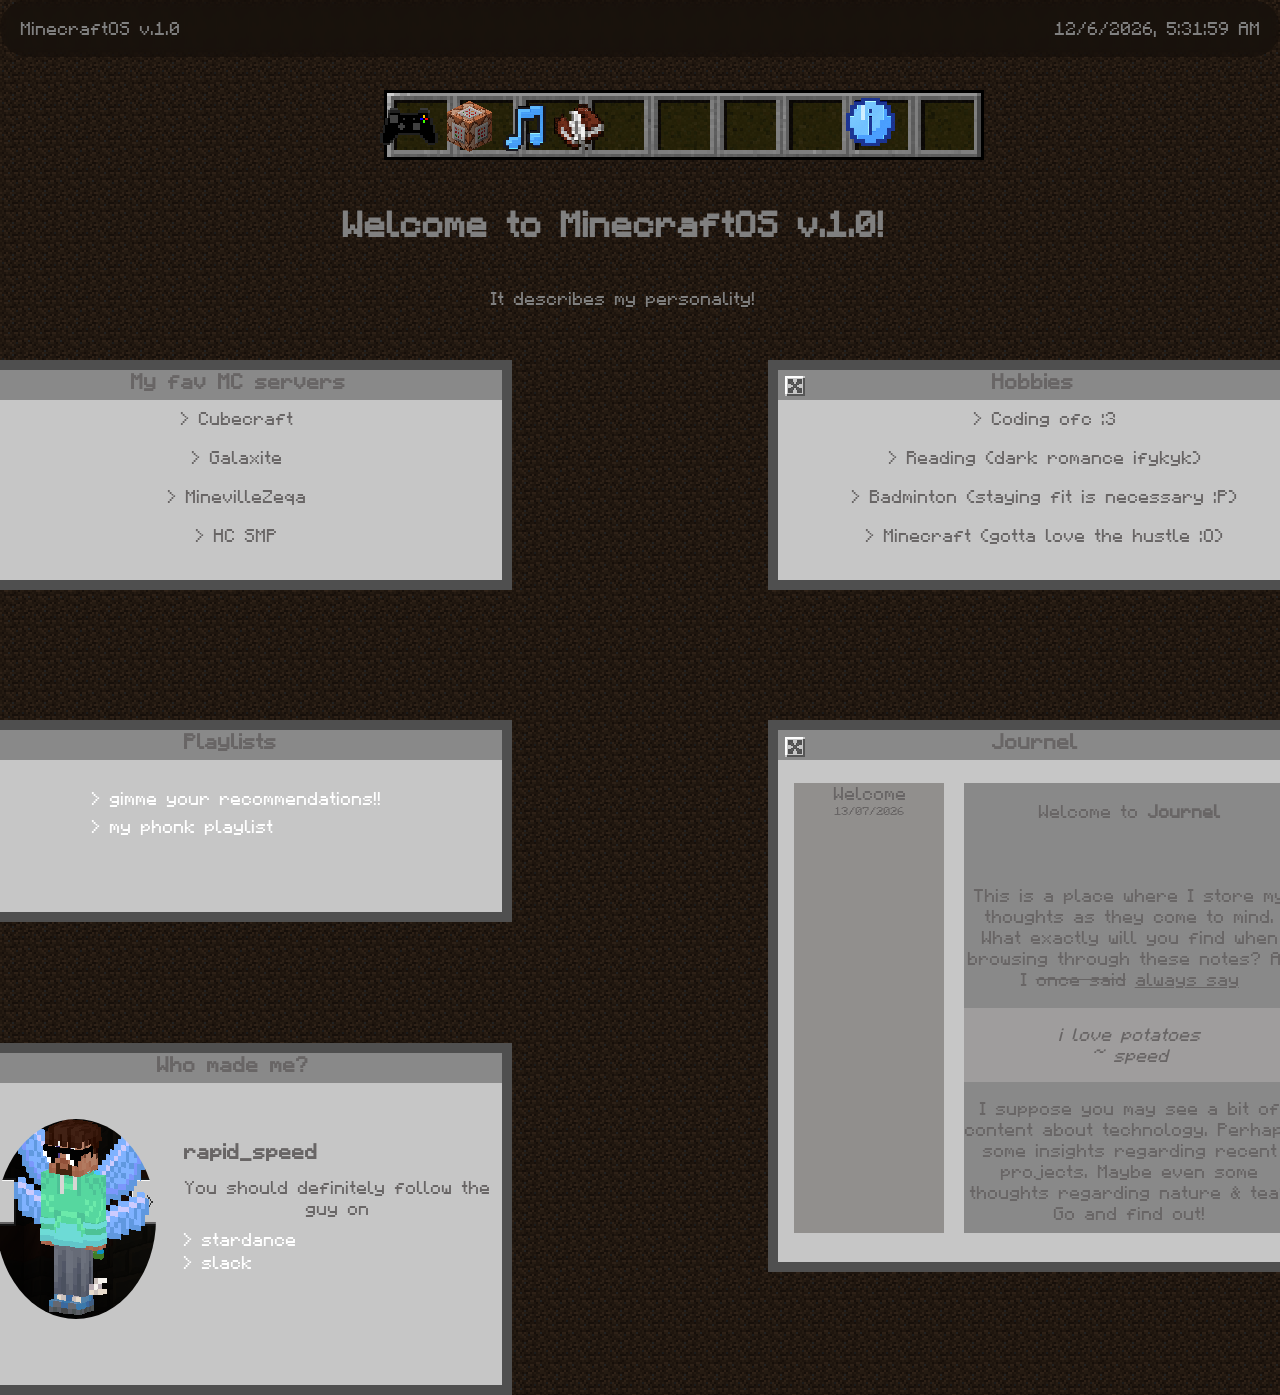
==== index.html @ 85b0ccad "changed the name due to github pages" ====
<!DOCTYPE html>
<html>
<head>

<link rel="stylesheet" type="text/css" href="styles.css" />

<style>
@font-face {
    font-family: myFont;
    src: url("font.ttf");
}

html, body {
    margin: 0;
    padding: 0;
    width: 100%;
    min-height: 100vh;

    background-image: url("./menu_background.png");
    background-repeat: repeat;
    background-size: 32px 32px;
    image-rendering: pixelated;

    font-family: myFont;
    font-size: 18px;
    color: white;
}

h1, h2, p, div {
    text-align: center;
}

a {
    color: white;
    text-decoration: none;
}

a:hover {
    text-decoration: underline;
}
</style>
</head>

<body>

<div style="position: absolute; width: 100%; display: flex;border-radius: 32px; backdrop-filter: blur(5px); background-color: rgba(0, 0, 0, 0.25); justify-content: space-between;color:grey;">
  <p style="margin-left: 20px;">

      MinecraftOS v.1.0

  </p>

  <p id="timeElement" style="margin-right: 20px;">

      9/7/2026 6:40 PM

  </p>
</div>

<div style="position: absolute; top: 10%; left: 30%;">
    <img src="./Hotbar.png" width="600" height="70" />
</div>

<div id="welcome">
  <h1 style="color: grey; position: absolute; top: 20%; right: 31%;">Welcome to MinecraftOS v.1.0!</h1>

  <p id="welcomeheader" style="color: grey; position: absolute; top: 30%; right: 41%;">

      It describes my personality!

  </p>
</div>

<div>
    <img class="hotbar_item" style="top: 10%; right: 65%; width: 80px;" id="hobbyopen" src="./controller.png" />
    <img class="hotbar_item" style="top: 10.5%; right: 60.8%; width: 65px;" id="serveropen" src="./command block.jpg" />
    <img class="hotbar_item" style="top: 10.5%; right: 56.5%; width: 65px;" id="playlistsopen" src="./music.png" />
    <img class="hotbar_item" style="top: 9%; right: 49.8%; width: 130px;" id="notesopen" src="./notes.png" />
    <img class="hotbar_item" style="top: 9%; right: 28.6%; width: 87px;" id="infoopen" src="./info.png" />
</div>

<div class="window" id="hobbies" style="top:40%; left:60%">
    <div class="header" id="hobbiesheader"><h3 style="position:absolute; top: -70%; left: 40%;">Hobbies</h3></div> 
    <img class="close_button" style="top: 2.7%; right: 95%;" id="hobbyclose" src="./close button.png" />
    <h2>    </h2>
    <p>> Coding ofc :3</p>
    <p>> Reading (dark romance ifykyk)</p>
    <p>> Badminton (staying fit is necessary :P)</p>
    <p>> Minecraft (gotta love the hustle :O)</p>
</div>

<div class="window" id="playlists" style="height:150px; top:80%; right:60%;">
    <div class="header" id="playlistsheader"><h3 style="position:absolute; top: -70%; left: 40%;">Playlists</h3></div> 
    <img class="close_button" style="top: 3%; right: 95%;" id="playlistsclose" src="./close button.png" />
    <a style="position: absolute; top: 47%; right: 43%" href="https://youtube.com/playlist?list=PLT7Ol2AKWklCHK6BbOhhik7yre0k9Wv-M&si=TyrV-E7RGk2WcLam">
        > my phonk playlist
    </a>

    <br><br>

    <a href="https://www.youtube.com/playlist?list=PLT7Ol2AKWklDM96JOvUnGxAwjQfPcoVIT">
        > gimme your recommendations!!
    </a>
</div>

<div class="window" id="server" style="top:40%; right:60%;">
    <div class="header" id="serverheader"><h3 style="position:absolute; top: -70%; left: 30%;">My fav MC servers</h3></div>
    <img class="close_button" style="top: 3%; right: 95%;" id="serverclose" src="./close button.png" />
    <h2>   

    </h2>
    <p>> Cubecraft</p>
    <p>> Galaxite</p>
    <p>> MinevilleZeqa</p>
    <p>> HC SMP</p>
</div>

<div class="window" id="notes" style="top:80%; left: 60%; width: 500px; height: 500px;">
    <div class="header" id="notesheader"><h3 style="position:absolute; top: -70%; left: 40%;">Journel</h3></div>
    <img class="close_button" style="top: 1.4%; right: 95%;" id="notesclose" src="./close button.png" />
    <div id="sidebar" style="background-color: #918f8d; width: 150px; height: 450px; position: absolute; top: 10%;">

    </div>

    <div id="notescontent" contenteditable="true" 
         style="background-color: #898989; width: 330px; height: 450px; position: absolute; left: 35%; top: 10%">

    </div>
</div>

<div class="window" id="info" style="bottom: -55%; right: 60%; height: 300px; width: 500px;">
    <div class="header" id="infoheader"><h3 style="position:absolute; top: -70%; left: 35%;">Who made me?</h3></div>
    <img class="close_button" style="top: 1.4%; right: 95%;" id="infoclose" src="./close button.png" />
    <img style="position: absolute; top: 20%; right: 65%; height: 200px; width: 160px; border-radius: 50%;" src="./pfp.png" />
    <h3 style="position: absolute; top: 20%; left: 40%;">rapid_speed</h3>
    <p style="position: absolute; top: 32%; left: 38%;">You should definitely follow the guy on </p>
    <a style="position: absolute; top: 53%; left: 40%;" href="https://stardance.hackclub.com/@rapidSpeed">> stardance</a>
    <a style="position: absolute; top: 60%; left: 40%;" href="https://hackclub.enterprise.slack.com/team/U0BF0SMUBCK">> slack</a>
</div>

<script src="script.js"></script>

</body>

</html>
---- styles.css ----
.window
{
    border:10px solid #4f4f4f;
    padding:16px;
    position: absolute;
    background-color: #c6c6c6;
    width: 500px;
    color: #686565;
}

.close_button
{
    cursor: pointer;
    width: 20px;
    position: absolute;
}

.hotbar_item
{
    cursor: pointer;
    position: absolute;
}

.header
{
    cursor: grab;
    background-color: #898989;
    position: absolute;
    width: 532px;
    height:30px;
    top:0%; 
    right:0%;
}
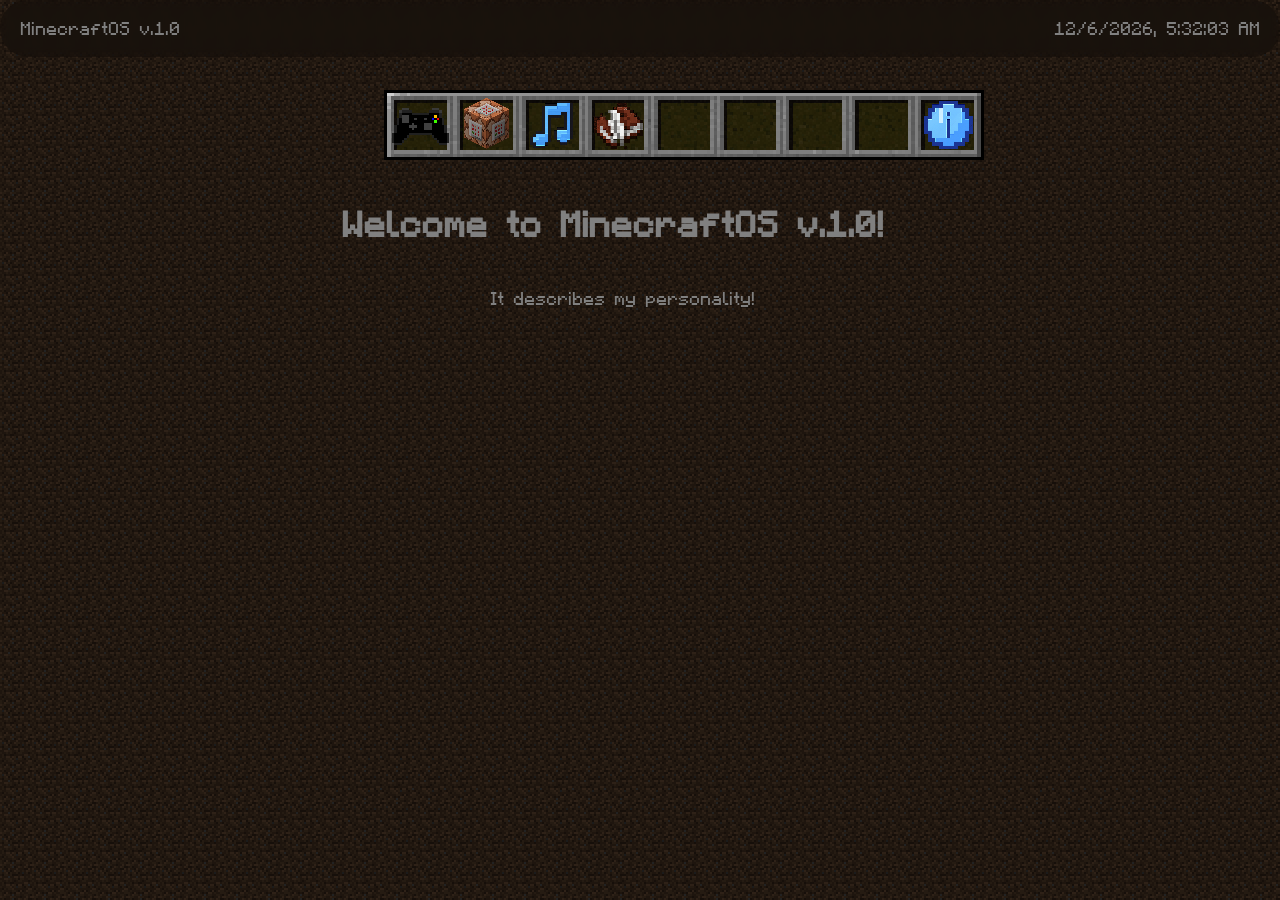
==== commit 53aa1eb0: "Merge branch 'main' of https://github.com/rapidSpeed4652/MinecraftOS" ====
--- a/index.html
+++ b/index.html
@@ -57,10 +57,6 @@
   </p>
 </div>
 
-<div style="position: absolute; top: 10%; left: 30%;">
-    <img src="./Hotbar.png" width="600" height="70" />
-</div>
-
 <div id="welcome">
   <h1 style="color: grey; position: absolute; top: 20%; right: 31%;">Welcome to MinecraftOS v.1.0!</h1>
 
@@ -71,12 +67,13 @@
   </p>
 </div>
 
-<div>
-    <img class="hotbar_item" style="top: 10%; right: 65%; width: 80px;" id="hobbyopen" src="./controller.png" />
-    <img class="hotbar_item" style="top: 10.5%; right: 60.8%; width: 65px;" id="serveropen" src="./command block.jpg" />
-    <img class="hotbar_item" style="top: 10.5%; right: 56.5%; width: 65px;" id="playlistsopen" src="./music.png" />
-    <img class="hotbar_item" style="top: 9%; right: 49.8%; width: 130px;" id="notesopen" src="./notes.png" />
-    <img class="hotbar_item" style="top: 9%; right: 28.6%; width: 87px;" id="infoopen" src="./info.png" />
+<div style="position: absolute; top: 10%; left: 30%;">
+    <img src="./Hotbar.png" width="600" height="70" />
+    <img class="hotbar_item" style="top: 0px; right: 525px; width: 80px;" id="hobbyopen" src="./controller.png" />
+    <img class="hotbar_item" style="top: 2px; right: 465px; width: 65px;" id="serveropen" src="./command block.jpg" />
+    <img class="hotbar_item" style="top: 2px; right: 400px; width: 65px;" id="playlistsopen" src="./music.png" />
+    <img class="hotbar_item" style="top: -10px; right: 302px; width: 130px;" id="notesopen" src="./notes.png" />
+    <img class="hotbar_item" style="top: -6px; right: -8px; width: 87px;" id="infoopen" src="./info.png" />
 </div>
 
 <div class="window" id="hobbies" style="top:40%; left:60%">
--- a/styles.css
+++ b/styles.css
@@ -6,6 +6,7 @@
     background-color: #c6c6c6;
     width: 500px;
     color: #686565;
+    display:none;
 }
 
 .close_button
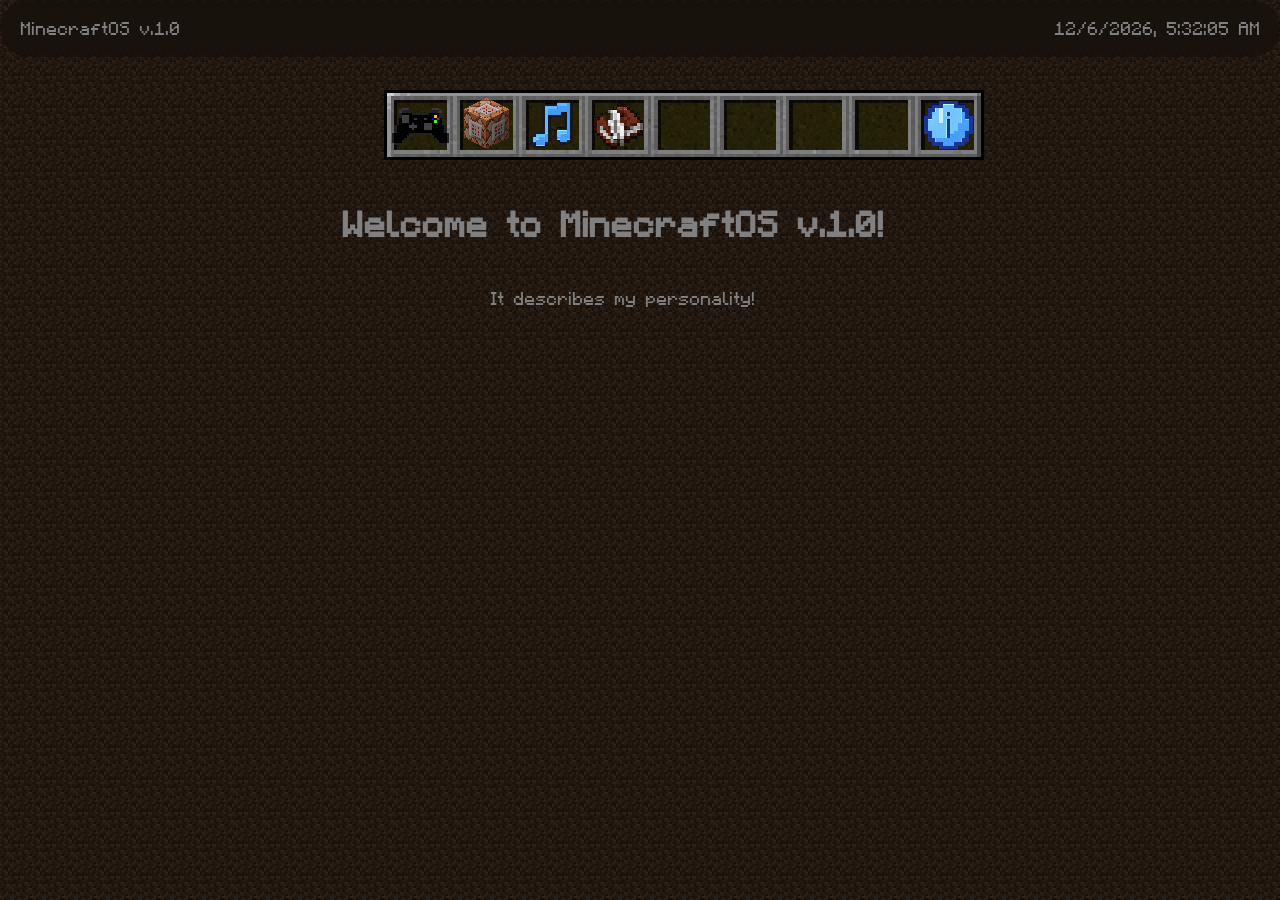
==== commit 0016f782: "Added maximising and restoring of windows" ====
--- a/index.html
+++ b/index.html
@@ -77,62 +77,85 @@
 </div>
 
 <div class="window" id="hobbies" style="top:40%; left:60%">
-    <div class="header" id="hobbiesheader"><h3 style="position:absolute; top: -70%; left: 40%;">Hobbies</h3></div> 
-    <img class="close_button" style="top: 2.7%; right: 95%;" id="hobbyclose" src="./close button.png" />
-    <h2>    </h2>
-    <p>> Coding ofc :3</p>
-    <p>> Reading (dark romance ifykyk)</p>
-    <p>> Badminton (staying fit is necessary :P)</p>
-    <p>> Minecraft (gotta love the hustle :O)</p>
+    <div class="header" id="hobbiesheader">
+        <h3 class="header_text">Hobbies</h3>
+        <img class="close_button" id="hobbyclose" src="./close button.png" />
+        <img class="maximise_button" id="hobbymaximise" src="./maximise.png" />
+    </div>
+
+    <div class="content" id="hobbycontent">
+        <p>> Coding ofc :3</p>
+        <p>> Reading (dark romance ifykyk)</p>
+        <p>> Badminton (staying fit is necessary :P)</p>
+        <p>> Minecraft (gotta love the hustle :O)</p>
+    </div>
 </div>
 
 <div class="window" id="playlists" style="height:150px; top:80%; right:60%;">
-    <div class="header" id="playlistsheader"><h3 style="position:absolute; top: -70%; left: 40%;">Playlists</h3></div> 
-    <img class="close_button" style="top: 3%; right: 95%;" id="playlistsclose" src="./close button.png" />
-    <a style="position: absolute; top: 47%; right: 43%" href="https://youtube.com/playlist?list=PLT7Ol2AKWklCHK6BbOhhik7yre0k9Wv-M&si=TyrV-E7RGk2WcLam">
-        > my phonk playlist
-    </a>
+    <div class="header" id="playlistsheader">
+        <h3 class="header_text">Playlists</h3>
+        <img class="close_button" id="playlistsclose" src="./close button.png" />
+        <img class="maximise_button" id="playlistmaximise" src="./maximise.png" />
+    </div>
 
-    <br><br>
+    <div class="content" id="playlistcontent">
+        <a href="https://youtube.com/playlist?list=PLT7Ol2AKWklCHK6BbOhhik7yre0k9Wv-M&si=TyrV-E7RGk2WcLam">
+            > my phonk playlist
+        </a>
 
-    <a href="https://www.youtube.com/playlist?list=PLT7Ol2AKWklDM96JOvUnGxAwjQfPcoVIT">
-        > gimme your recommendations!!
-    </a>
+        <br><br>
+
+        <a href="https://www.youtube.com/playlist?list=PLT7Ol2AKWklDM96JOvUnGxAwjQfPcoVIT">
+            > gimme your recommendations!!
+        </a>
+    </div>
 </div>
 
 <div class="window" id="server" style="top:40%; right:60%;">
-    <div class="header" id="serverheader"><h3 style="position:absolute; top: -70%; left: 30%;">My fav MC servers</h3></div>
-    <img class="close_button" style="top: 3%; right: 95%;" id="serverclose" src="./close button.png" />
-    <h2>   
-
-    </h2>
-    <p>> Cubecraft</p>
-    <p>> Galaxite</p>
-    <p>> MinevilleZeqa</p>
-    <p>> HC SMP</p>
+    <div class="header" id="serverheader">
+        <h3 class="header_text">My fav MC servers</h3>
+        <img class="close_button" id="serverclose" src="./close button.png" />
+        <img class="maximise_button" id="servermaximise" src="./maximise.png" />
+    </div>
+    
+    <div class="content" id="servercontent">
+        <p>> Cubecraft</p>
+        <p>> Galaxite</p>
+        <p>> MinevilleZeqa</p>
+        <p>> HC SMP</p>
+    </div>
 </div>
 
 <div class="window" id="notes" style="top:80%; left: 60%; width: 500px; height: 500px;">
-    <div class="header" id="notesheader"><h3 style="position:absolute; top: -70%; left: 40%;">Journel</h3></div>
-    <img class="close_button" style="top: 1.4%; right: 95%;" id="notesclose" src="./close button.png" />
-    <div id="sidebar" style="background-color: #918f8d; width: 150px; height: 450px; position: absolute; top: 10%;">
-
+    <div class="header" id="notesheader">
+        <h3 class="header_text">Journel</h3>
+        <img class="close_button" id="notesclose" src="./close button.png" />
+        <img class="maximise_button" id="notesmaximise" src="./maximise.png" />
     </div>
 
-    <div id="notescontent" contenteditable="true" 
-         style="background-color: #898989; width: 330px; height: 450px; position: absolute; left: 35%; top: 10%">
+    <div class="notes-container">
+        <div id="sidebar" style="background-color: #918f8d;"></div>
 
+        <div id="notescontent" contenteditable="true" 
+            style="background-color: #898989;">
+        </div>
     </div>
 </div>
 
 <div class="window" id="info" style="bottom: -55%; right: 60%; height: 300px; width: 500px;">
-    <div class="header" id="infoheader"><h3 style="position:absolute; top: -70%; left: 35%;">Who made me?</h3></div>
-    <img class="close_button" style="top: 1.4%; right: 95%;" id="infoclose" src="./close button.png" />
-    <img style="position: absolute; top: 20%; right: 65%; height: 200px; width: 160px; border-radius: 50%;" src="./pfp.png" />
-    <h3 style="position: absolute; top: 20%; left: 40%;">rapid_speed</h3>
-    <p style="position: absolute; top: 32%; left: 38%;">You should definitely follow the guy on </p>
-    <a style="position: absolute; top: 53%; left: 40%;" href="https://stardance.hackclub.com/@rapidSpeed">> stardance</a>
-    <a style="position: absolute; top: 60%; left: 40%;" href="https://hackclub.enterprise.slack.com/team/U0BF0SMUBCK">> slack</a>
+    <div class="header" id="infoheader">
+        <h3 class="header_text">Who made me?</h3>
+        <img class="close_button" id="infoclose" src="./close button.png" />
+        <img class="maximise_button" id="infomaximise" src="./maximise.png" />
+    </div>
+
+    <div class="content" id="infocontent">
+        <img style="position: absolute; top: 20%; right: 65%; height: 200px; width: 160px; border-radius: 50%;" src="./pfp.png" />
+        <h3 style="position: absolute; top: 20%; left: 40%;">rapid_speed</h3>
+        <p style="position: absolute; top: 32%; left: 38%;">You should definitely follow the guy on </p>
+        <a style="position: absolute; top: 53%; left: 40%;" href="https://stardance.hackclub.com/@rapidSpeed">> stardance</a>
+        <a style="position: absolute; top: 60%; left: 40%;" href="https://hackclub.enterprise.slack.com/team/U0BF0SMUBCK">> slack</a>
+    </div>
 </div>
 
 <script src="script.js"></script>
--- a/styles.css
+++ b/styles.css
@@ -1,19 +1,22 @@
 .window
 {
     border:10px solid #4f4f4f;
-    padding:16px;
     position: absolute;
     background-color: #c6c6c6;
     width: 500px;
     color: #686565;
     display:none;
+    flex-direction: column;
 }
 
 .close_button
 {
     cursor: pointer;
     width: 20px;
-    position: absolute;
+    position: relative;
+    bottom: 60px;
+    left: 5px;
+    display: flex;
 }
 
 .hotbar_item
@@ -22,13 +25,73 @@
     position: absolute;
 }
 
-.header
-{
+.header {
     cursor: grab;
     background-color: #898989;
-    position: absolute;
-    width: 532px;
-    height:30px;
-    top:0%; 
-    right:0%;
+
+    width: 100%;
+    height: 30px;
+
+    position: relative;
+    flex-shrink: 0;
+
+    box-sizing: border-box;
+}
+
+.maximise_button
+{
+    cursor: pointer;
+    width: 20px;
+    position: relative;
+    bottom: 80px;
+    left: 30px;
+    display: flex;
+}
+
+.window.maximized {
+    top: 0 !important;
+    left: 0 !important;
+    width: calc(100vw - 20px) !important;
+    height: calc(100vh - 20px) !important;
+}
+
+.content
+{
+    margin-top: 30px;
+    height: calc(100% - 30px);
+    overflow: auto;
+}
+
+.content a {
+    display: block;
+    margin: 20px;
+}
+
+.header_text
+{
+    display:flex;
+    align-items: center;
+    justify-content: center;
+    position: relative;
+    bottom: 20px;
+}
+
+.notes-container {
+    display: flex;
+    width: 100%;
+    height: calc(100% - 30px); /* subtract title bar */
+    margin-top: 30px;
+}
+
+#sidebar {
+    width: 150px;
+    background: #918f8d;
+    overflow-y: auto;
+}
+
+#notescontent {
+    flex: 1;
+    background: #898989;
+    overflow-y: auto;
+    padding: 10px;
 }
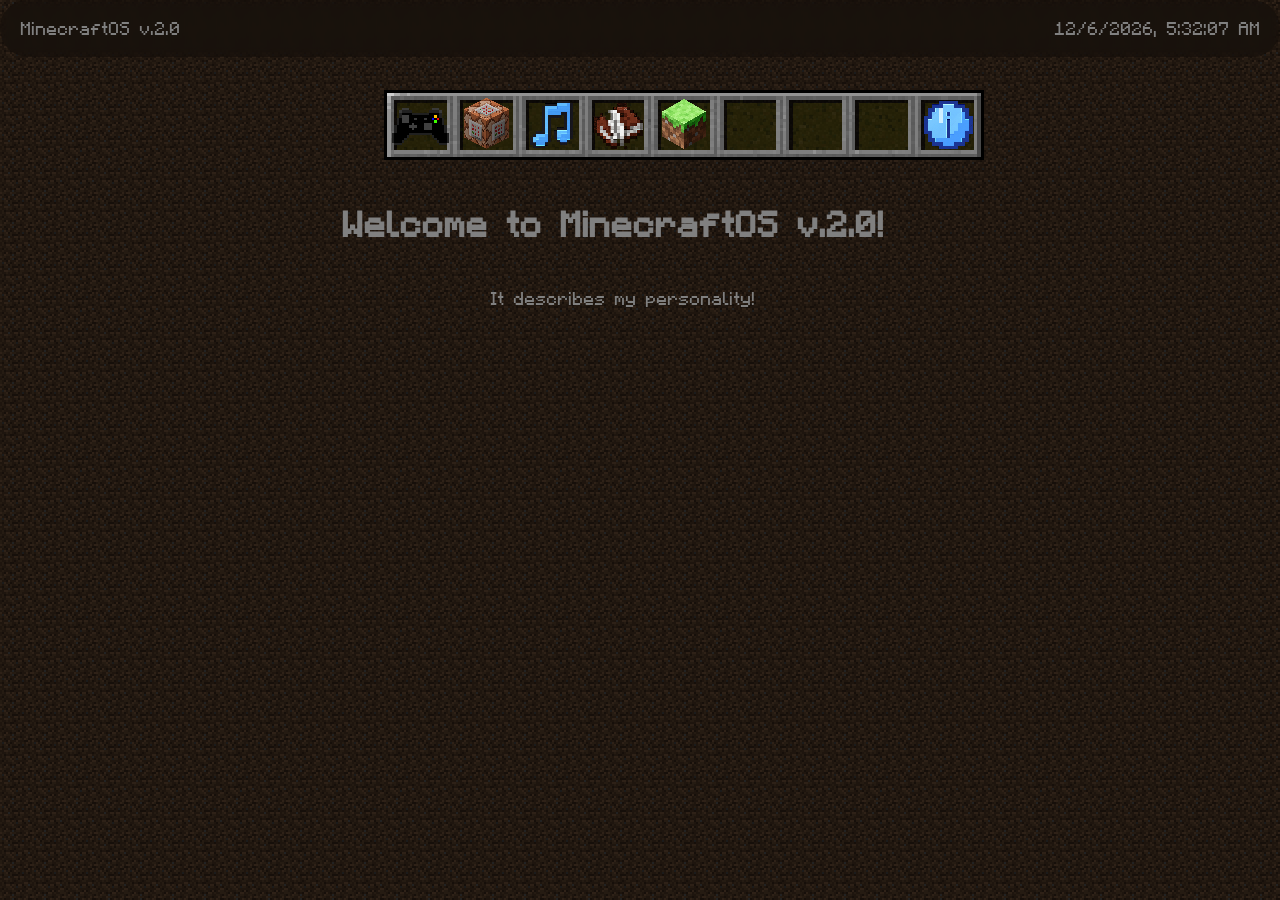
==== commit 3ba3488e: "Added eaglercraftX 1.8.8" ====
--- a/index.html
+++ b/index.html
@@ -46,7 +46,7 @@
 <div style="position: absolute; width: 100%; display: flex;border-radius: 32px; backdrop-filter: blur(5px); background-color: rgba(0, 0, 0, 0.25); justify-content: space-between;color:grey;">
   <p style="margin-left: 20px;">
 
-      MinecraftOS v.1.0
+      MinecraftOS v.2.0
 
   </p>
 
@@ -58,7 +58,7 @@
 </div>
 
 <div id="welcome">
-  <h1 style="color: grey; position: absolute; top: 20%; right: 31%;">Welcome to MinecraftOS v.1.0!</h1>
+  <h1 style="color: grey; position: absolute; top: 20%; right: 31%;">Welcome to MinecraftOS v.2.0!</h1>
 
   <p id="welcomeheader" style="color: grey; position: absolute; top: 30%; right: 41%;">
 
@@ -74,6 +74,7 @@
     <img class="hotbar_item" style="top: 2px; right: 400px; width: 65px;" id="playlistsopen" src="./music.png" />
     <img class="hotbar_item" style="top: -10px; right: 302px; width: 130px;" id="notesopen" src="./notes.png" />
     <img class="hotbar_item" style="top: -6px; right: -8px; width: 87px;" id="infoopen" src="./info.png" />
+    <img class="hotbar_item" style="top: 9px; left: 275px; width: 50px" id="eaglercraftopen" src="./eaglercraft.png" />
 </div>
 
 <div class="window" id="hobbies" style="top:40%; left:60%">
@@ -158,6 +159,16 @@
     </div>
 </div>
 
+<div class="window" id="eaglercraft" style="width: 960px; height: 540px;">
+    <div class="header" id="eaglercraftheader">
+        <h3 class="header_text">EaglercraftX 1.8.8</h3>
+        <img class="close_button" id="eaglercraftclose" src="./close button.png" />
+        <img class="maximise_button" id="eaglercraftmaximise" src="./maximise.png" />
+    </div>
+
+    <div class="content" id="eaglercraftcontent"></div>
+</div>
+
 <script src="script.js"></script>
 
 </body>
--- a/styles.css
+++ b/styles.css
@@ -79,8 +79,8 @@
 .notes-container {
     display: flex;
     width: 100%;
-    height: calc(100% - 30px); /* subtract title bar */
-    margin-top: 30px;
+    height: calc(100% - 20px); /* subtract title bar */
+    margin-top: 10px;
 }
 
 #sidebar {
@@ -93,5 +93,14 @@
     flex: 1;
     background: #898989;
     overflow-y: auto;
-    padding: 10px;
+    padding: 0px;
+}
+
+#eaglercraft {
+    flex-direction: column;
+}
+
+#eaglercraftcontent {
+    flex: 1;
+    overflow: hidden;
 }
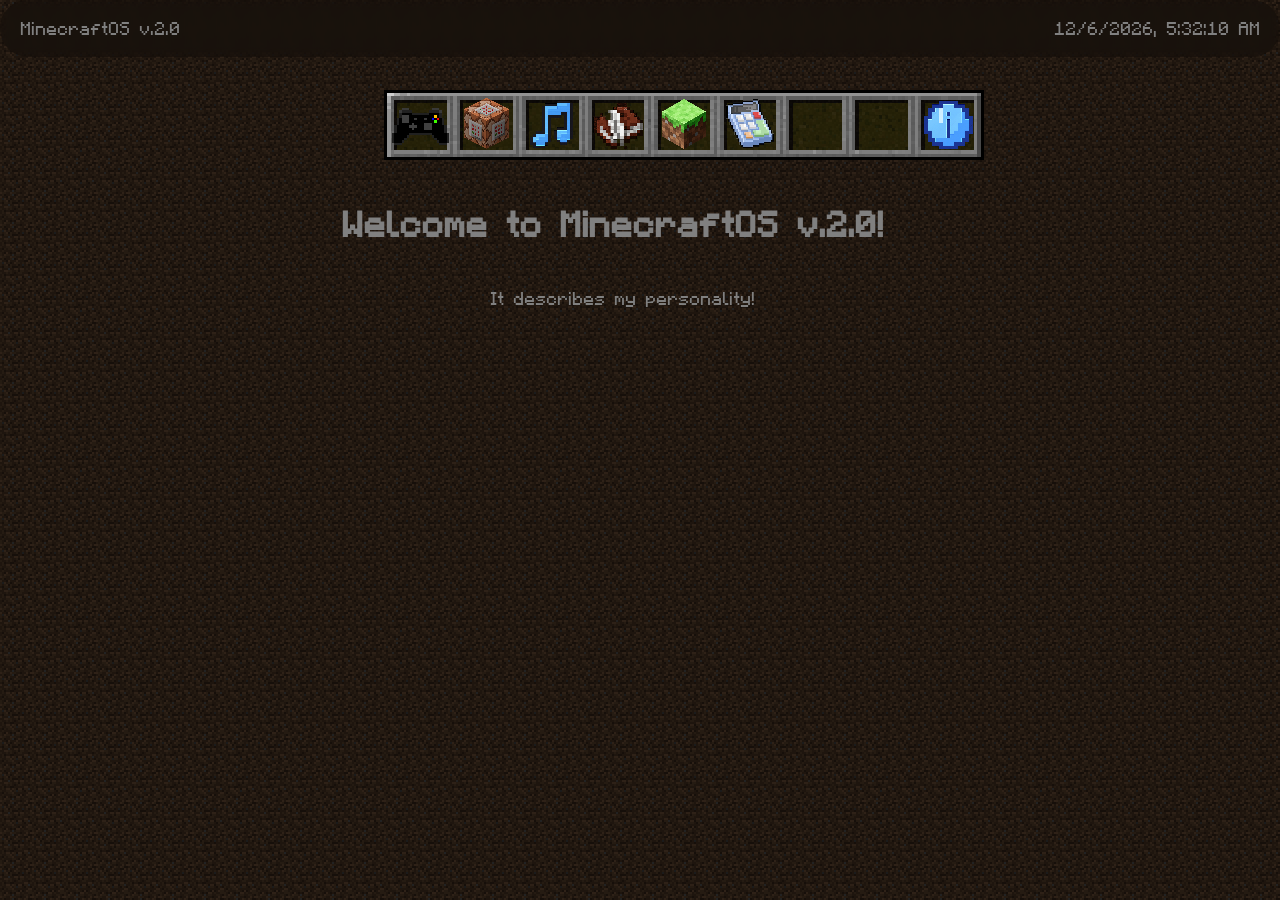
==== commit d219ac7b: "Added Calc and functionality of windows opening near the cursor" ====
--- a/index.html
+++ b/index.html
@@ -75,6 +75,7 @@
     <img class="hotbar_item" style="top: -10px; right: 302px; width: 130px;" id="notesopen" src="./notes.png" />
     <img class="hotbar_item" style="top: -6px; right: -8px; width: 87px;" id="infoopen" src="./info.png" />
     <img class="hotbar_item" style="top: 9px; left: 275px; width: 50px" id="eaglercraftopen" src="./eaglercraft.png" />
+    <img class="hotbar_item" style="bottom: -7px; left: 313px; width: 100px" id="calcopen" src="./calc.png" />
 </div>
 
 <div class="window" id="hobbies" style="top:40%; left:60%">
@@ -169,6 +170,38 @@
     <div class="content" id="eaglercraftcontent"></div>
 </div>
 
+<div class="window" id="calc" style="width: 300px; height: 570px;">
+    <div class="header" id="calcheader">
+        <h3 class="header_text">Calculator</h3>
+        <img class="close_button" id="calcclose" src="./close button.png" />
+    </div>
+    <div class="grid-container">
+        <div class="calculator-grid">
+            <textarea type="text" id="inputtext" placeholder="0"></textarea>
+            <button>C</button>
+            <button>DEL</button>
+            <button></button>
+            <button>+</button>
+            <button>7</button>
+            <button>8</button>
+            <button>9</button>
+            <button>-</button>
+            <button>4</button>
+            <button>5</button>
+            <button>6</button>
+            <button>*</button>
+            <button>1</button>
+            <button>2</button>
+            <button>3</button>
+            <button>/</button>
+            <button>00</button>
+            <button>0</button>
+            <button>.</button>
+            <button>=</button>
+        </div>
+    </div>
+</div>
+
 <script src="script.js"></script>
 
 </body>
--- a/styles.css
+++ b/styles.css
@@ -83,6 +83,50 @@
     margin-top: 10px;
 }
 
+.grid-container {
+    display: grid;
+    align-items: center;
+    justify-content: center;
+}
+
+.calculator-grid {
+    display: grid;
+    grid-template-columns: repeat(4,1fr);
+    grid-template-rows: repeat(6,1fr);
+    grid-gap: 1px;
+    background-color: #999;
+}
+
+.calculator-grid button {
+    font-family: 'DM Mono', monospace;
+    font-size: 25px;
+    background-color: grey;
+    border: none;
+    cursor: pointer;
+}
+
+textarea {
+    grid-column: span 4;
+    font-family: 'DM Mono', monospace;
+    color: white;
+    font-size: 25px;
+    text-align: end;
+    background-color: #2e2117;
+    padding: 15px;
+    border: none;
+}
+
+.calculator-grid button:nth-child(n+18) {
+    background-color: darkgreen ;
+}
+
+button:hover,
+.calculator-grid button:nth-child(n+18):hover {
+    background-color: #2e2117;
+    color: white;
+    transition: 0.2s;
+}
+
 #sidebar {
     width: 150px;
     background: #918f8d;
